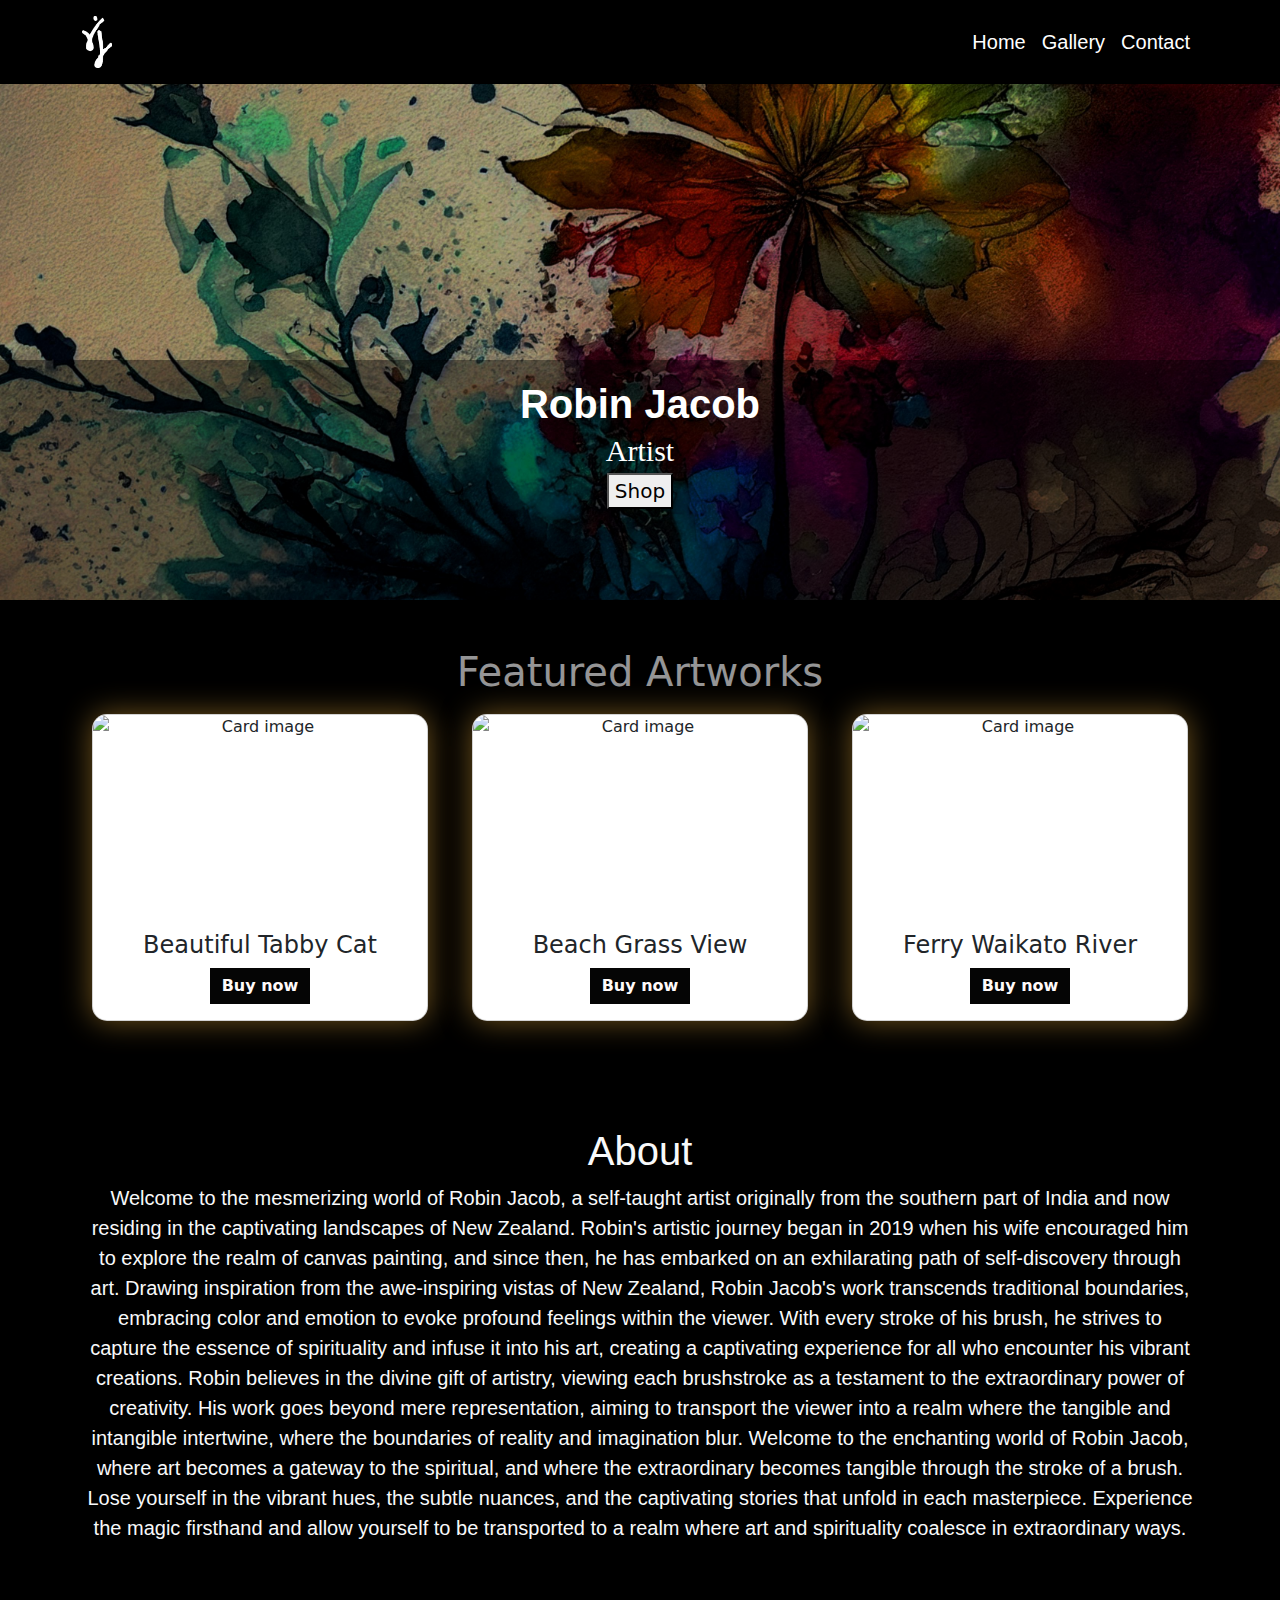
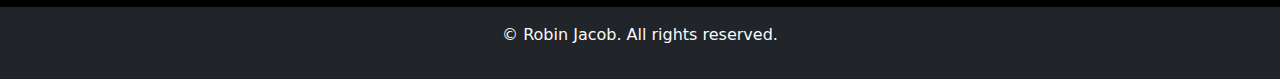
==== index.html @ 34ea34ee "Update index.html" ====
<!DOCTYPE html>
<html lang="en">

<head>
    <meta charset="UTF-8">
    <meta http-equiv="X-UA-Compatible" content="IE=edge">
    <meta name="viewport" content="width=device-width, initial-scale=1.0">
    <!--Bootstrap css-->
    <link rel="stylesheet" href="./assets/css/bootstrap.min.css">
    <!-- Option 1: Include in HTML -->
    <link rel="stylesheet" href="https://cdn.jsdelivr.net/npm/bootstrap-icons@1.3.0/font/bootstrap-icons.css">
    <link rel="stylesheet" href="./assets/css/style.css">
    <title> Robin Jacob's Art Website</title>
</head>


<body>
    

    <nav class="navbar navbar-expand-lg bg-black navbar-dark py-3 fixed-top">
        <div class="container">
            <img width="30" src="images/logo white.png" alt="logo">

            <button class="navbar-toggler" type="button" data-bs-toggle="collapse" data-bs-target="#navmenu">
                <span class="navbar-toggler-icon"></span>
            </button>

            <div class="collapse navbar-collapse" id="navmenu">
                <ul class="navbar-nav ms-auto">
                    <li class="nav-item">
                        <a href="index.html" class="nav-link">Home</a>
                    </li>
                    <li class="nav-item">
                        <a href="gallery.html" class="nav-link">Gallery</a>
                    </li>
                    <li class="nav-item">
                        <a href="contact.html" class="nav-link">Contact</a>
                    </li>
                </ul>

            </div>

        </div>
    </nav>


  <section>
    <div class="hero-image">
        <img src="images/134.jpg" class="img-fluid" style="width:100%;">
        <div class="hero-text centered"> <h1>Robin Jacob</h1>
            <p>Artist</p>
            <a href="gallery.html"><button>Shop</button></a>
        </div>
      </div>
    </section>
    
     <!--section artworks display in card-->
    <section class="artworks p-5 text-center bg-black text-light">
        <h1>Featured Artworks</h1>
        <div class="container">
            <div class="row text-center">
                
            <!-- card 1 -->
            <div class="col-md">
            <div class="card">
                <img class="card-img-top"
                    src="images/2.jpg" alt="Card image">
                <div class="card-body">
                    <h4 class="card-title">Beautiful Tabby
                      Cat </h4>
                 
                    <a href="product-page1.html" class="btn btn-dark">Buy now</a>
                </div>
            </div>
        </div>


            <!-- card 2 -->
            <div class="col-md">
                <div class="card">
                    <img class="card-img-top"
                        src="images/Beach grass View3.jpg" alt="Card image">
                    <div class="card-body">
                        <h4 class="card-title">Beach Grass View</h4>
                       
                        <a href="product-page2.html" class="btn btn-dark">Buy now</a>
                    </div>
                </div>
            </div>
    

            <!-- card 3 -->
            <div class="col-md">
                <div class="card">
                    <img class="card-img-top"
                        src="images/Ferry Waikato river1.jpg" alt="Card image">
                    <div class="card-body">
                        <h4 class="card-title">Ferry Waikato River</h4>
                        <a href="product-page3.html" class="btn btn-dark">Buy now</a>
                    </div>
                </div>
            </div>       
        </div>
    </section>

    <!--section about-->
    <section class="about p-5 text-center bg-black text-light text-center">
        <h1>About</h1>
        <div class="container">
            <div class="row">
                <div>
                   <p>Welcome to the mesmerizing world of Robin Jacob, a self-taught artist originally from the southern part of India and now residing in the captivating landscapes of New Zealand. Robin's artistic journey began in 2019 when his wife encouraged him to explore the realm of canvas painting, and since then, he has embarked on an exhilarating path of self-discovery through art. Drawing inspiration from the awe-inspiring vistas of New Zealand, Robin Jacob's work transcends traditional boundaries, embracing color and emotion to evoke profound feelings within the viewer. With every stroke of his brush, he strives to capture the essence of spirituality and infuse it into his art, creating a captivating experience for all who encounter his vibrant creations. Robin believes in the divine gift of artistry, viewing each brushstroke as a testament to the extraordinary power of creativity. His work goes beyond mere representation, aiming to transport the viewer into a realm where the tangible and intangible intertwine, where the boundaries of reality and imagination blur. Welcome to the enchanting world of Robin Jacob, where art becomes a gateway to the spiritual, and where the extraordinary becomes tangible through the stroke of a brush. Lose yourself in the vibrant hues, the subtle nuances, and the captivating stories that unfold in each masterpiece. Experience the magic firsthand and allow yourself to be transported to a realm where art and spirituality coalesce in extraordinary ways. </p>
                </div>
            </div>
        </div>
    </section>


   

<!-- create footer-->
<footer class="bg-dark text-light text-center p-3">
    <p>© Robin Jacob. All rights reserved.</p>
</footer>
      
 








    <!--Bootstrap js-->
    <script src="./assets/js/jquery.min.js"></script>
    <script src="./assets/js/bootstrap.min.js"></script>
</body>

</html>
---- assets/css/style.css ----
body::before {
    display: block;
    content: '';
    height: 60px;
}


@media(min-width: 768px) {
    .news-input {
        width: 50%;
    }
}

body,
html {
    height: 100%;
}

/* The hero image */
.hero-image .hero-image {
    /* Use "linear-gradient" to add a darken background effect to the image (photographer.jpg). This will make the text easier to read */
    /* background-image: linear-gradient(rgba(60, 0, 0, 0.5), rgba(0, 20, 0, 0.5)), url(/images/Port\ Waikato-Birds\ eyeview1.JPG); */


    /* Set a specific height */
    height:20%;
  color: #050505;
 position: relative;
    /* Position and center the image to scale nicely on all screens */


    background-position: center;
    background-repeat: no-repeat;
    background-size: cover;
    position: relative;
    margin: 0 auto;
    padding: 0;
    text-align: center;
    font-family: 'Roboto', sans-serif;
    font-display: swap;
    font-size: 20px;
    font-weight: 400;
    text-decoration: none;
    color: #fff;
    background-color: #050505;
    border-radius: 5px;
    border: 1px solid #050505;
    cursor: pointer;
    transition: all 0.3s ease-in-out;
}

/* Place text in the middle of the image */
.hero-text {
    text-align: center;
    position: relative;
    top: 60%;
    left: 50%;
    transform: translate(-50%, -50%);
    color: white;
    position: absolute;
    bottom: 0;
    background: rgb(0, 0, 0);
    background: rgba(0, 0, 0, 0.4); /* Black see-through */
    color: #f1f1f1;
    width: 100%;
    color: white;
    font-size: 20px;
    padding: 20px;

}

section.hero {
    background-color: black;
}

.hero-text h1 {
    font-size: 40px;
    font-weight: 700;
    margin: 0;
    padding: 0;
    font-family: Verdana, Geneva, Tahoma, sans-serif;



}

.hero-text p {
    font-size: 30px;
    font-weight: 400;
    margin: 0;
    padding: 0;
    font-family: cursive;
}

.nav-link {
    color: #fff;
    font-size: 20px;
    font-weight: 400;
    font-family: 'Roboto', sans-serif;
    font-display: swap;
    padding: 0 10px;
    text-decoration: none;

    transition: all 0.3s ease-in-out;
}

.card {
    box-shadow: 0 0 30px rgba(228, 167, 55, 0.5);
    overflow: hidden;
    border-radius: 15px;
    width: 200;

    margin: 10px;

}

.card-img-top {
    border-radius: 0;
    height: 200px;
    object-fit: cover;
    width: 100%;
}

section .product-page {
    padding: 30px 0;
    margin: 30px 0;
    margin-bottom: 30px;
}

p.price {
    color: #ffffff;
    font-size: 20px;
    font-weight: 600;
    margin: 0;
    margin-bottom: 10px;
    padding: 0;
    background-color: rgb(145, 144, 138);
}

.btn {
    background-color: #050505;
    border: none;
    border-radius: 0;
    color: #fffafa;
    font-size: 16px;
    font-weight: 600;
   
 
    transition: all 0.3s ease-in-out;

  justify-content: center;

}

.col-md-6 {
    margin-bottom: 20px;
}

.contact-page{
    background-color: #050505;
    border: none;
    border-radius: 0;
    color: #fffafa;
    font-size: 16px;
    font-weight: 600;
   
 
    transition: all 0.3s ease-in-out;

  justify-content: center;
  margin: 10px;
  padding: 10px;
  width: 100%;
  height: 100%;
  text-align: center;
  font-family: 'Roboto', sans-serif;
  font-display: swap;
  font-size: 20px;
  font-weight: 400;
  text-decoration: none;
  color: #fff;
  background-color: #050505;
  border-radius: 5px;
  border: 1px solid #050505;
  cursor: pointer;
  transition: all 0.3s ease-in-out;
}

.about {


  justify-content: center;
  
  text-align: justify;
  font-family: 'Roboto', sans-serif;
  font-display: swap;
  font-size: 20px;
  font-weight: 400;
 

  cursor: pointer;
  transition: all 0.3s ease-in-out;
}
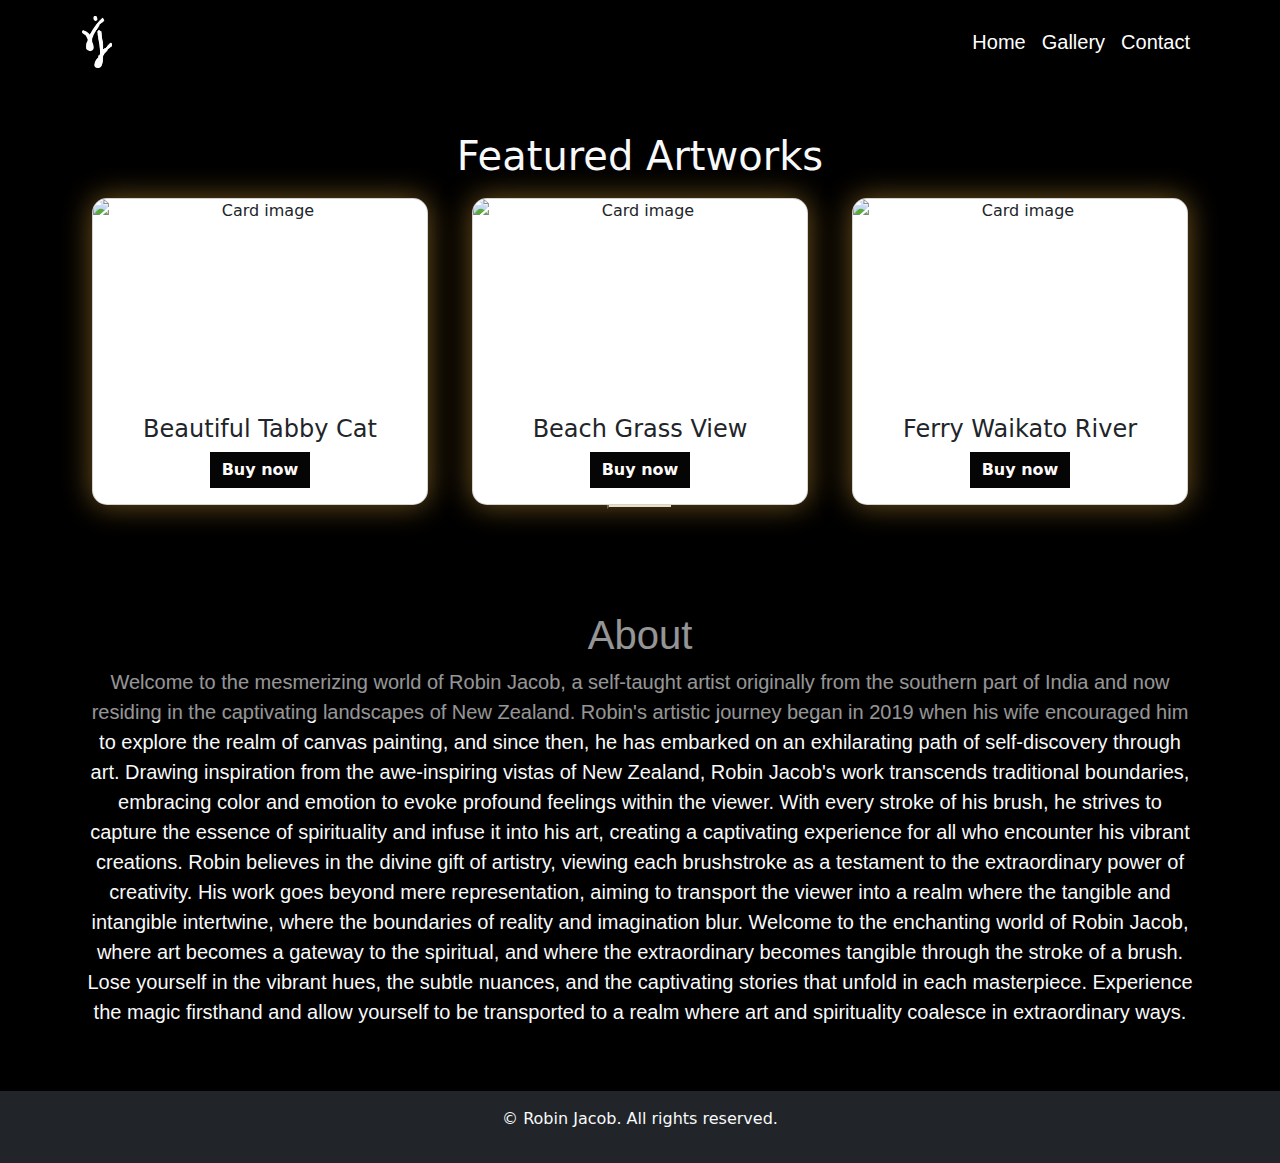
==== commit d0ec99e5: "Update index.html" ====
--- a/index.html
+++ b/index.html
@@ -46,7 +46,7 @@
 
   <section>
     <div class="hero-image">
-        <img src="images/134.jpg" class="img-fluid" style="width:100%;">
+        <img src="images/Port Waikato-Birds eyeview1.jpg" class="img-fluid" style="width:100%;">
         <div class="hero-text centered"> <h1>Robin Jacob</h1>
             <p>Artist</p>
             <a href="gallery.html"><button>Shop</button></a>
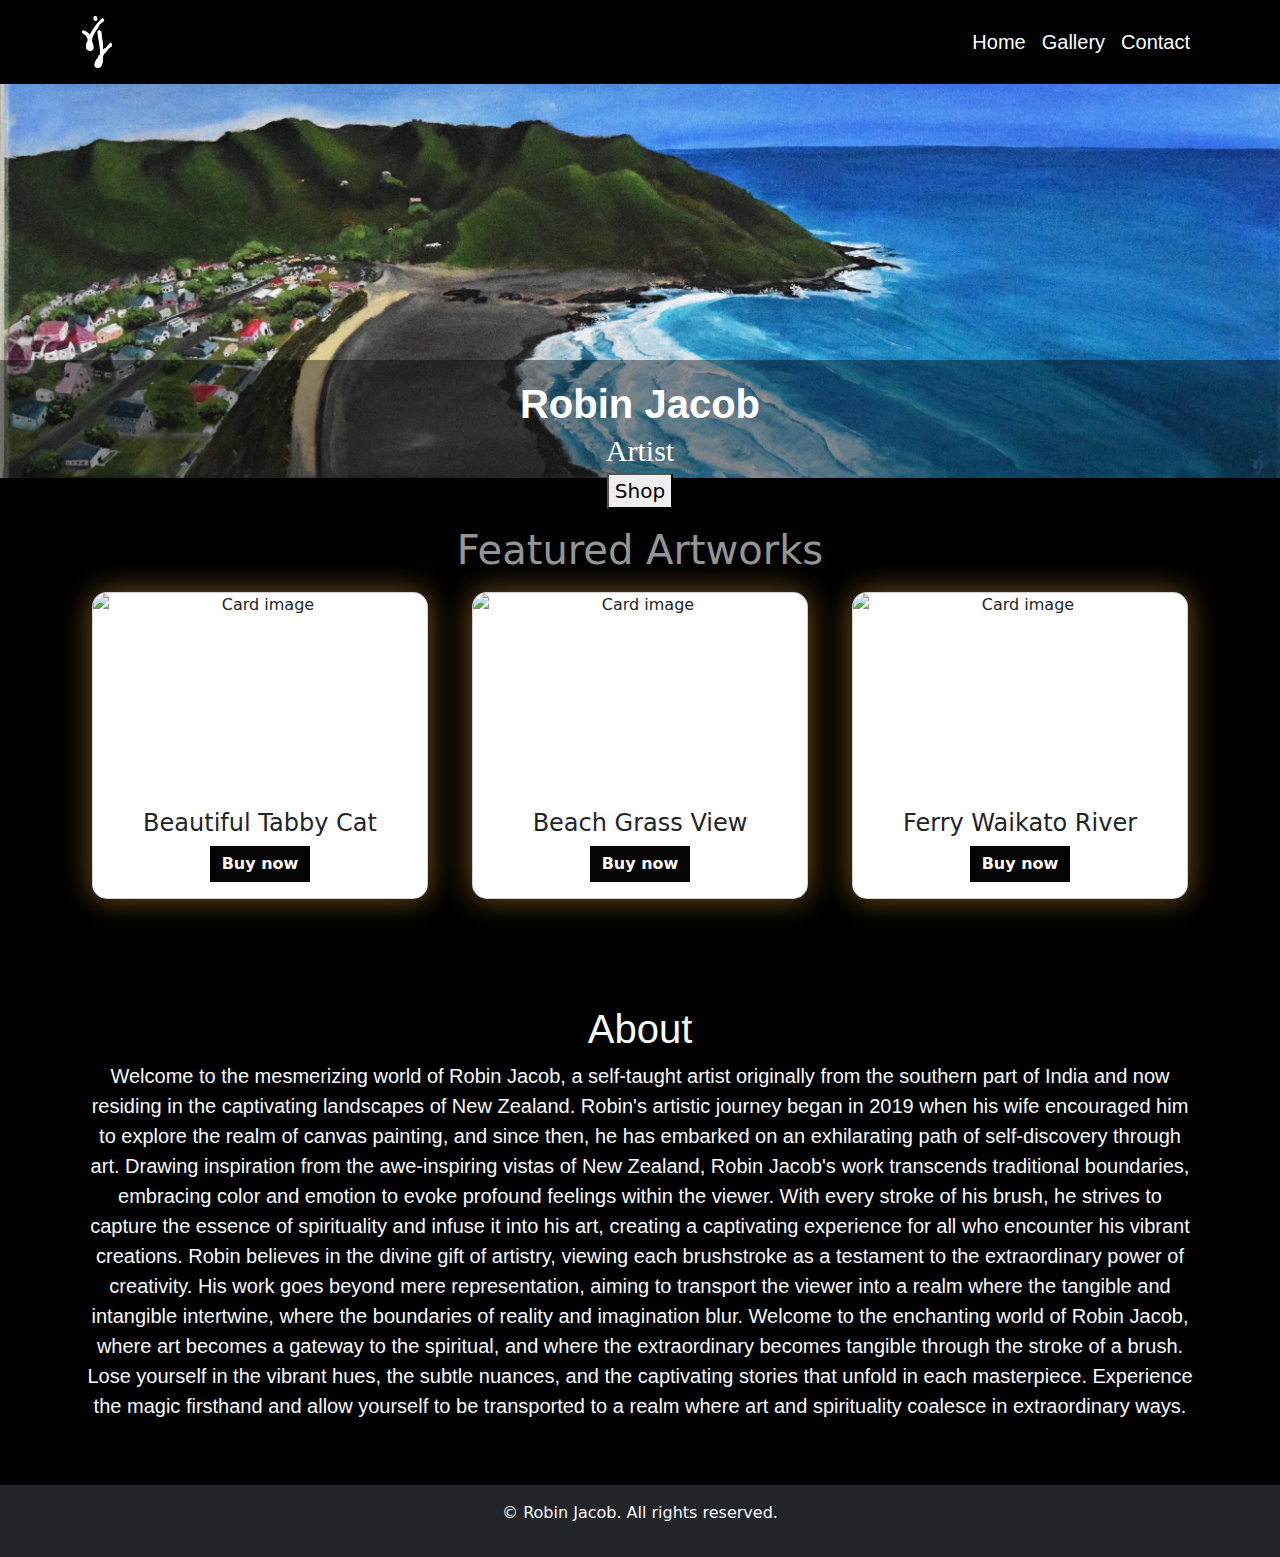
==== commit 8cfebff5: "Update index.html" ====
--- a/index.html
+++ b/index.html
@@ -46,7 +46,7 @@
 
   <section>
     <div class="hero-image">
-        <img src="images/Port Waikato-Birds eyeview1.jpg" class="img-fluid" style="width:100%;">
+        <img src="images/birdseyeportwaikato.jpeg" class="img-fluid" style="width:100%;">
         <div class="hero-text centered"> <h1>Robin Jacob</h1>
             <p>Artist</p>
             <a href="gallery.html"><button>Shop</button></a>
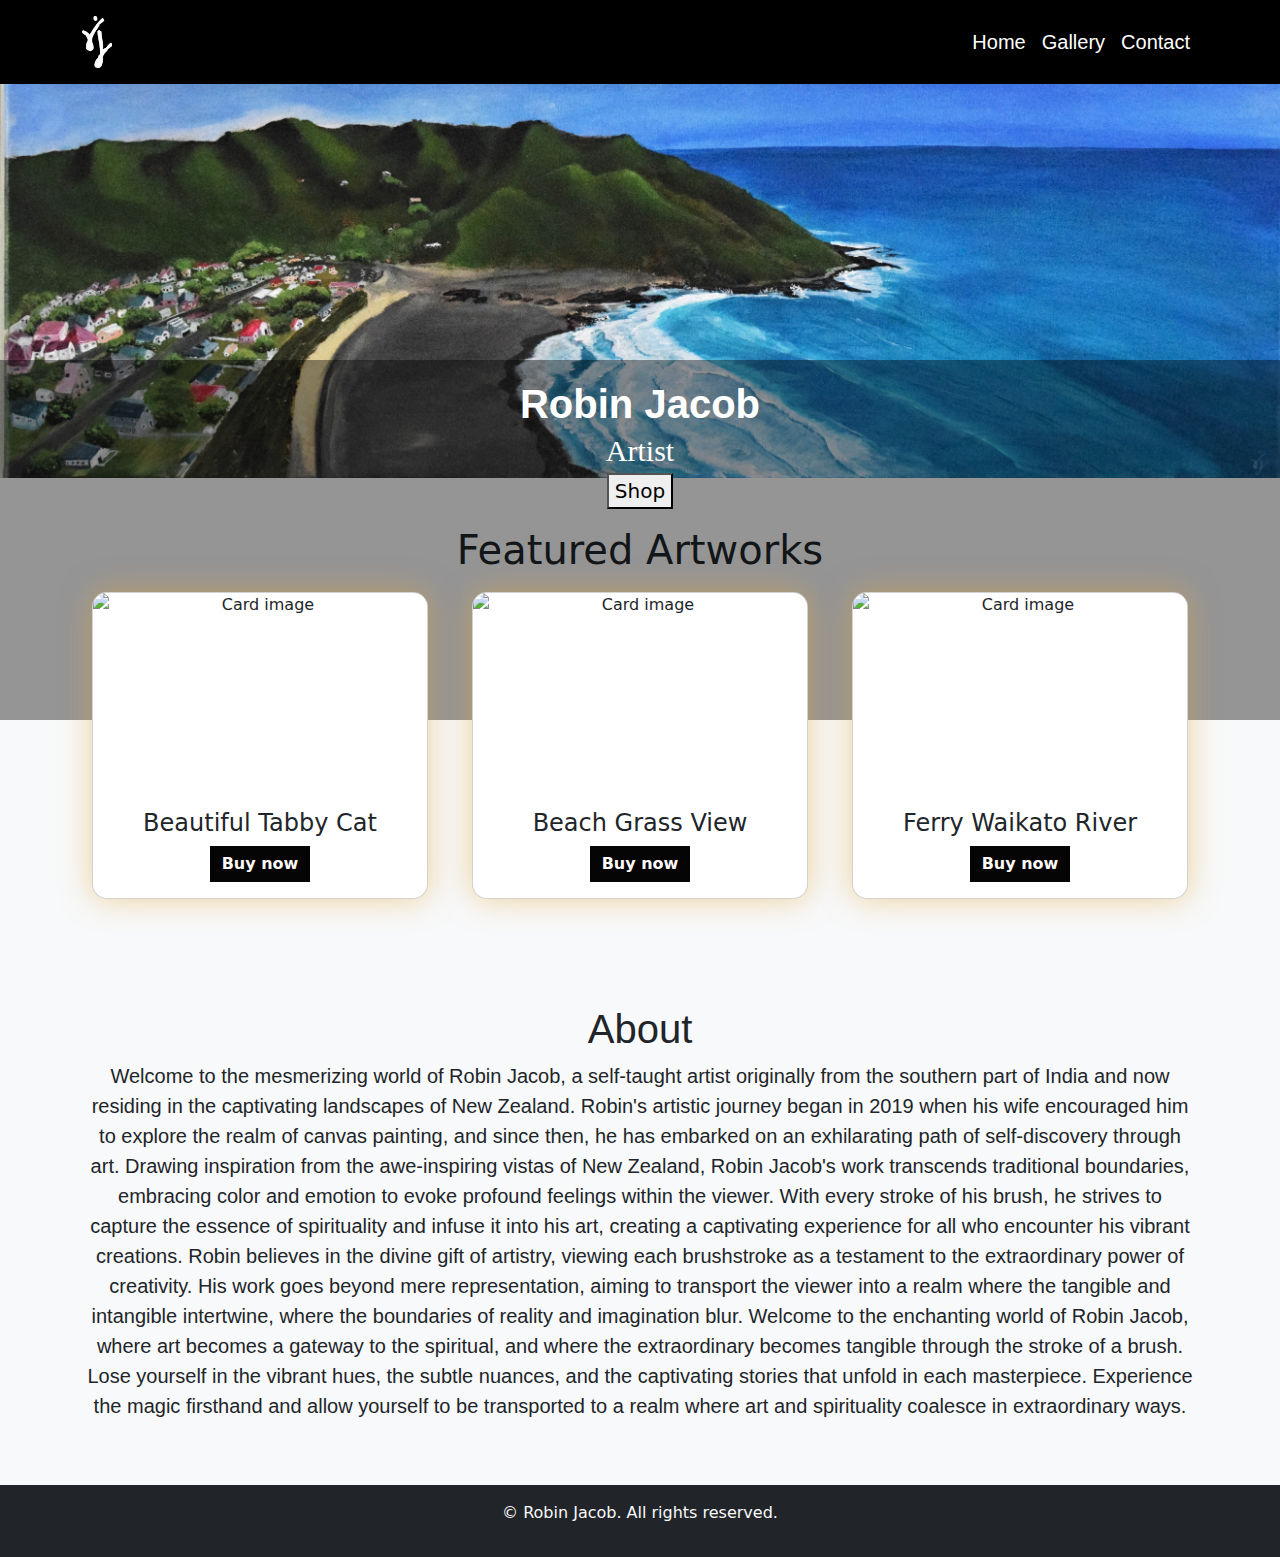
==== commit 18b118c9: "Update index.html" ====
--- a/index.html
+++ b/index.html
@@ -55,7 +55,7 @@
     </section>
     
      <!--section artworks display in card-->
-    <section class="artworks p-5 text-center bg-black text-light">
+    <section class="artworks p-5 text-center bg-light text-dark">
         <h1>Featured Artworks</h1>
         <div class="container">
             <div class="row text-center">
@@ -104,7 +104,7 @@
     </section>
 
     <!--section about-->
-    <section class="about p-5 text-center bg-black text-light text-center">
+    <section class="about p-5 text-center bg-light text-dark text-center">
         <h1>About</h1>
         <div class="container">
             <div class="row">
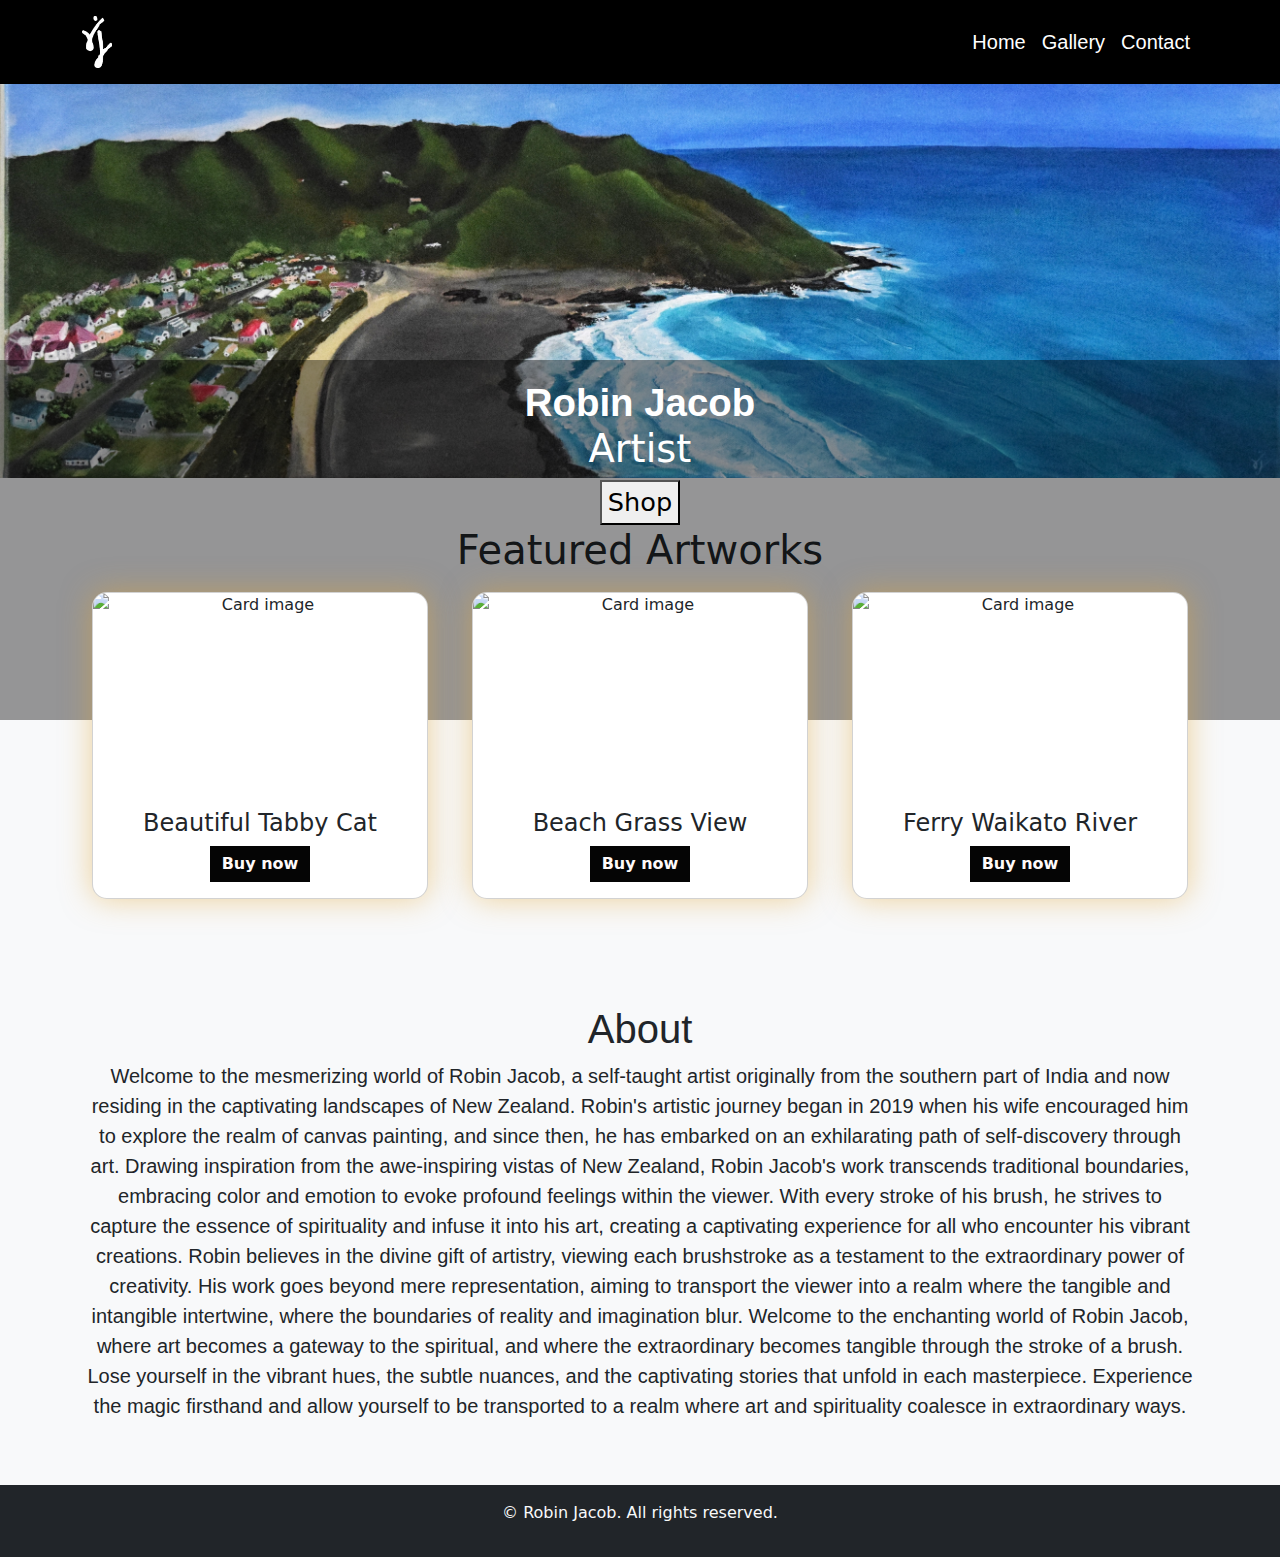
==== commit e959b7ba: "Update index.html" ====
--- a/index.html
+++ b/index.html
@@ -44,15 +44,16 @@
     </nav>
 
 
-  <section>
-    <div class="hero-image">
-        <img src="images/birdseyeportwaikato.jpeg" class="img-fluid" style="width:100%;">
-        <div class="hero-text centered"> <h1>Robin Jacob</h1>
-            <p>Artist</p>
-            <a href="gallery.html"><button>Shop</button></a>
-        </div>
-      </div>
-    </section>
+  <section class="hero">
+        <div class="hero-image">
+            <img src="/images/birdseyeportwaikato.jpeg" class="img-fluid" style="width:100%;">
+            <div class="hero-text d-sm centered"> <h1 style="font-size:3vw;">Robin Jacob</h1>
+    
+                <h6 style="font-size:3vw;">Artist</h6>
+                <a style="font-size:2vw;" href="gallery.html"><button>Shop</button></a>
+            </div>
+          </div>
+        </section>
     
      <!--section artworks display in card-->
     <section class="artworks p-5 text-center bg-light text-dark">
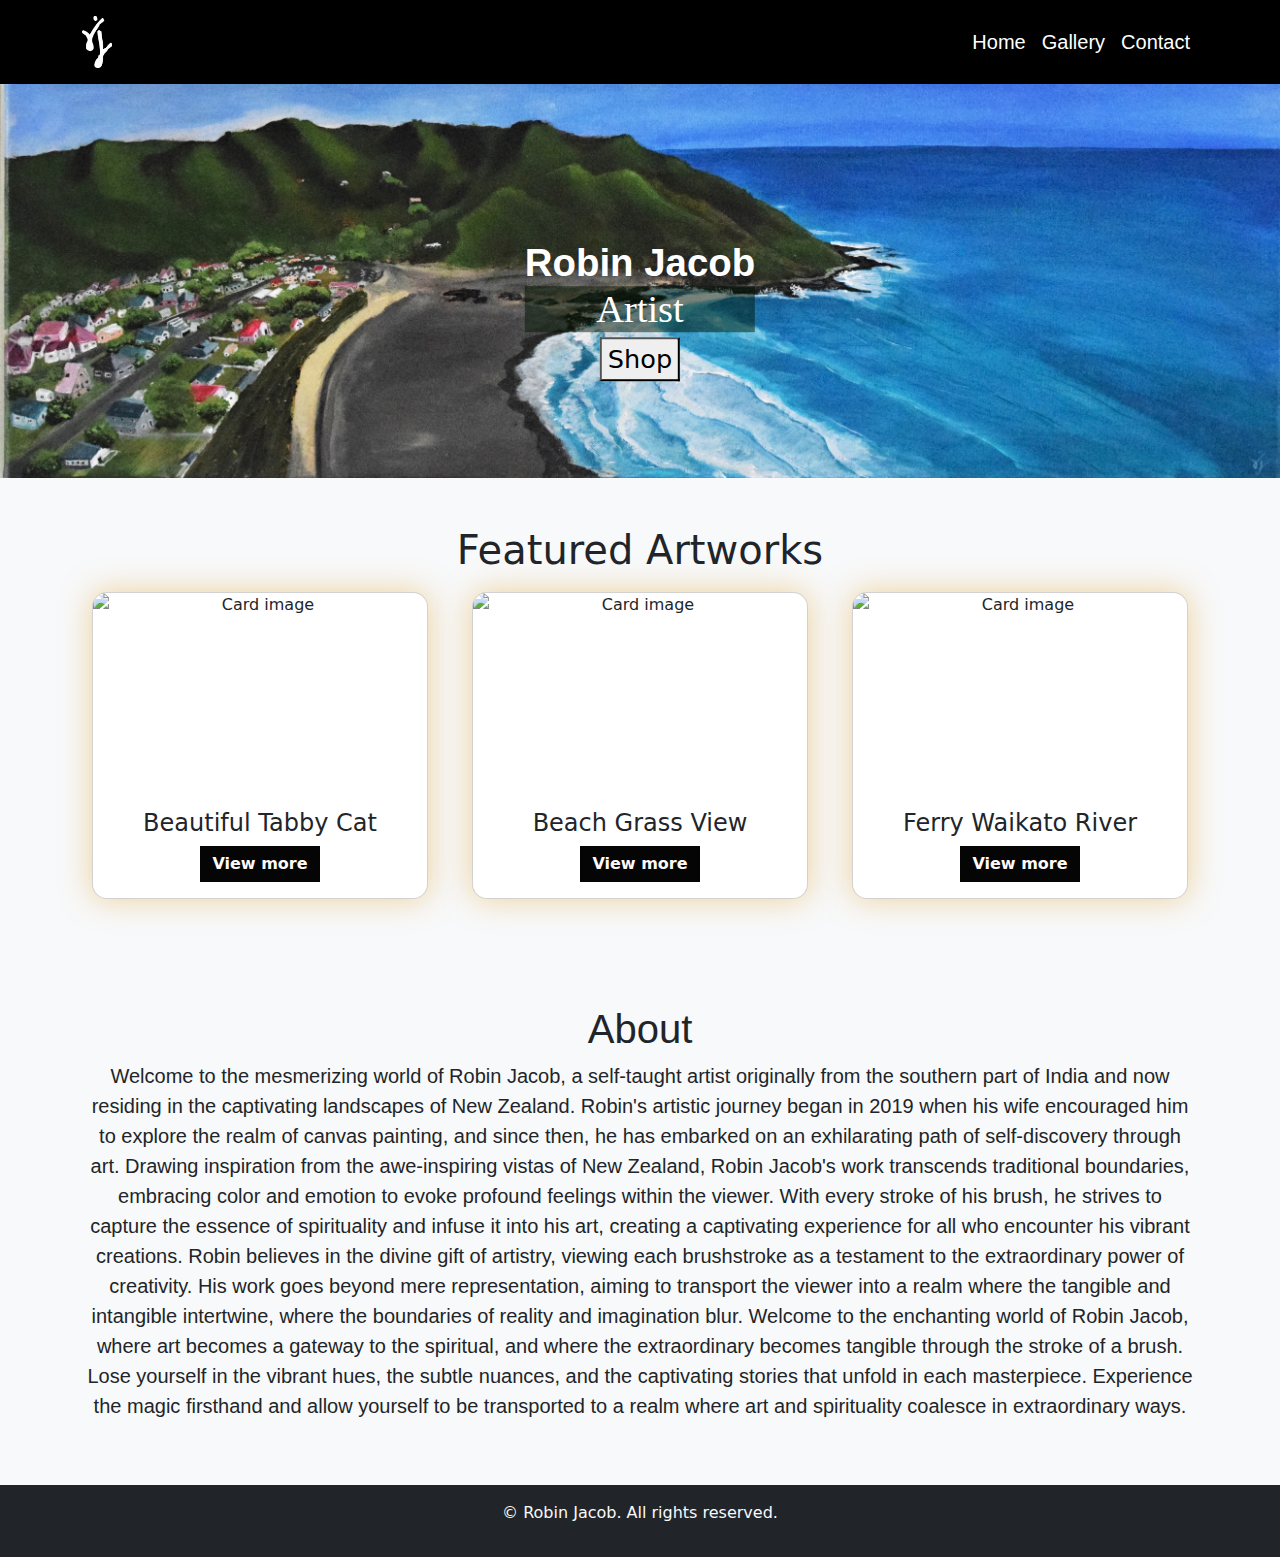
==== commit 4750edcc: "Update index.html" ====
--- a/index.html
+++ b/index.html
@@ -70,7 +70,7 @@
                     <h4 class="card-title">Beautiful Tabby
                       Cat </h4>
                  
-                    <a href="product-page1.html" class="btn btn-dark">Buy now</a>
+                    <a href="product-page1.html" class="btn btn-dark">View more</a>
                 </div>
             </div>
         </div>
@@ -84,7 +84,7 @@
                     <div class="card-body">
                         <h4 class="card-title">Beach Grass View</h4>
                        
-                        <a href="product-page2.html" class="btn btn-dark">Buy now</a>
+                        <a href="product-page2.html" class="btn btn-dark">View more</a>
                     </div>
                 </div>
             </div>
@@ -97,7 +97,7 @@
                         src="images/Ferry Waikato river1.jpg" alt="Card image">
                     <div class="card-body">
                         <h4 class="card-title">Ferry Waikato River</h4>
-                        <a href="product-page3.html" class="btn btn-dark">Buy now</a>
+                        <a href="product-page3.html" class="btn btn-dark">View more</a>
                     </div>
                 </div>
             </div>       
--- a/assets/css/style.css
+++ b/assets/css/style.css
@@ -17,62 +17,36 @@
 }
 
 /* The hero image */
-.hero-image .hero-image {
+.hero-image {
     /* Use "linear-gradient" to add a darken background effect to the image (photographer.jpg). This will make the text easier to read */
-    /* background-image: linear-gradient(rgba(60, 0, 0, 0.5), rgba(0, 20, 0, 0.5)), url(/images/Port\ Waikato-Birds\ eyeview1.JPG); */
+    /* background-image: linear-gradient(rgba(60, 0, 0, 0.5), rgba(0, 20, 0, 0.5)), url(./images/birdseyeportwaikato.jpeg); */
 
 
     /* Set a specific height */
-    height:20%;
-  color: #050505;
- position: relative;
+    height: 50%;
+
     /* Position and center the image to scale nicely on all screens */
-
-
     background-position: center;
     background-repeat: no-repeat;
     background-size: cover;
     position: relative;
-    margin: 0 auto;
-    padding: 0;
-    text-align: center;
-    font-family: 'Roboto', sans-serif;
-    font-display: swap;
-    font-size: 20px;
-    font-weight: 400;
-    text-decoration: none;
-    color: #fff;
-    background-color: #050505;
-    border-radius: 5px;
-    border: 1px solid #050505;
-    cursor: pointer;
-    transition: all 0.3s ease-in-out;
 }
 
 /* Place text in the middle of the image */
 .hero-text {
     text-align: center;
-    position: relative;
+    position: absolute;
     top: 60%;
     left: 50%;
     transform: translate(-50%, -50%);
     color: white;
-    position: absolute;
-    bottom: 0;
-    background: rgb(0, 0, 0);
-    background: rgba(0, 0, 0, 0.4); /* Black see-through */
-    color: #f1f1f1;
-    width: 100%;
-    color: white;
-    font-size: 20px;
-    padding: 20px;
 
 }
-
 section.hero {
     background-color: black;
+    color: black;
+  
 }
-
 .hero-text h1 {
     font-size: 40px;
     font-weight: 700;
@@ -84,12 +58,14 @@
 
 }
 
-.hero-text p {
+.hero-text h6 {
     font-size: 30px;
     font-weight: 400;
     margin: 0;
     padding: 0;
     font-family: cursive;
+    background-color: rgba(0, 20, 0, 0.5);
+   margin-bottom: 5px;
 }
 
 .nav-link {
@@ -157,7 +133,7 @@
 }
 
 .contact-page{
-    background-color: #050505;
+    background-color: #050600;
     border: none;
     border-radius: 0;
     color: #fffafa;
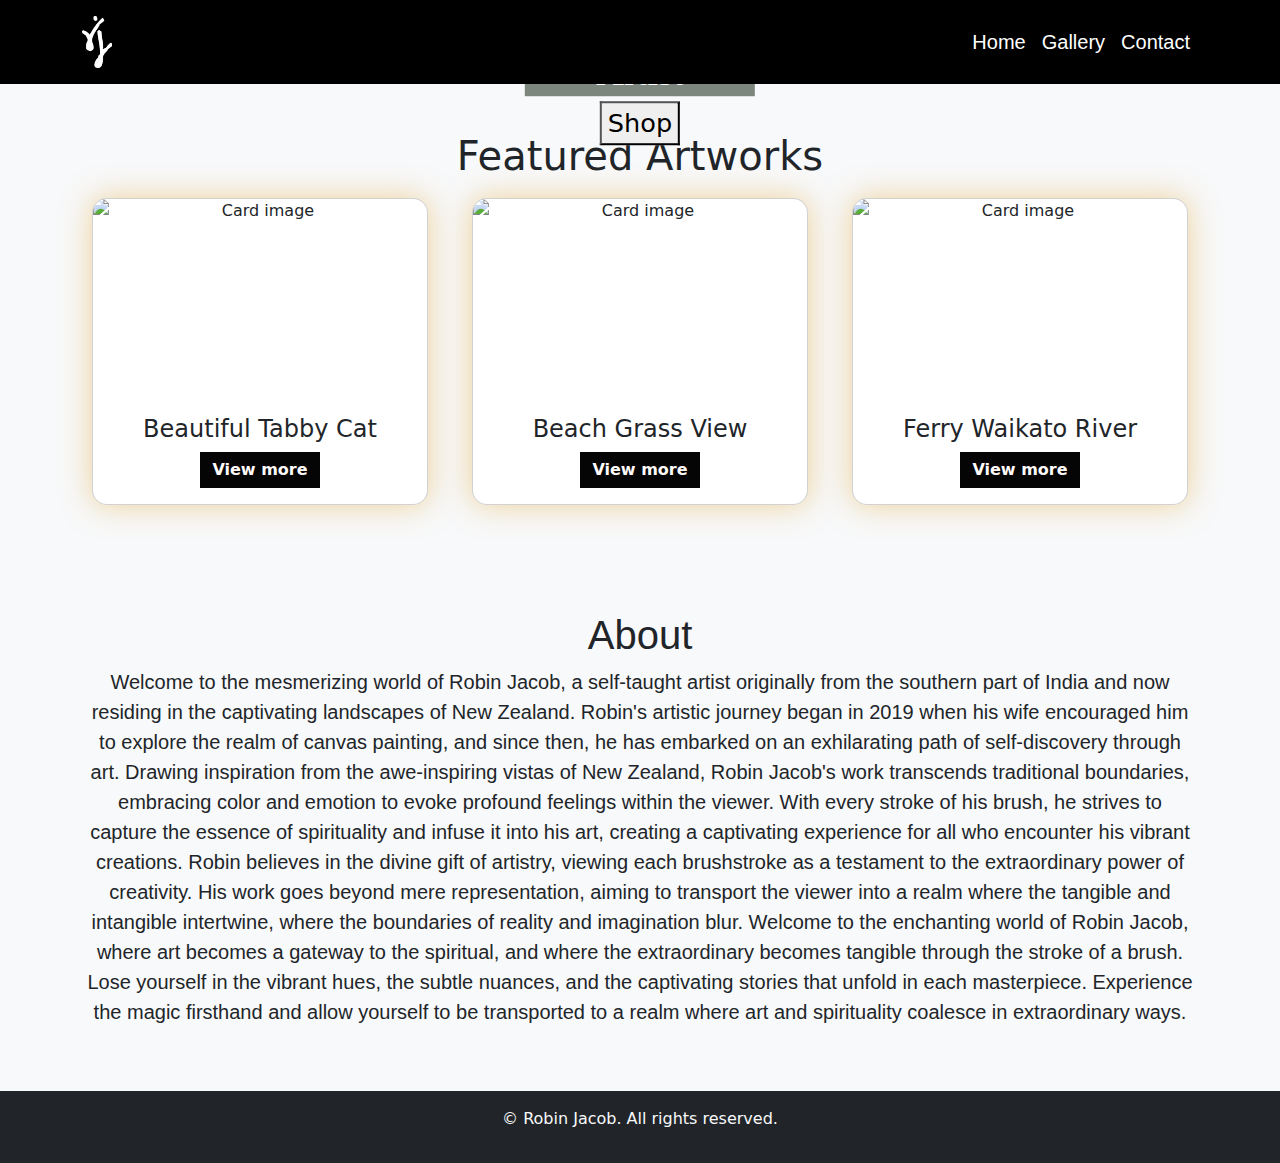
==== commit 2a2ebaef: "Update index.html" ====
--- a/index.html
+++ b/index.html
@@ -46,7 +46,7 @@
 
   <section class="hero">
         <div class="hero-image">
-            <img src="/images/birdseyeportwaikato.jpeg" class="img-fluid" style="width:100%;">
+            <img src="images/birdseyeviewportwaikato.jpeg" class="img-fluid" style="width:100%;">
             <div class="hero-text d-sm centered"> <h1 style="font-size:3vw;">Robin Jacob</h1>
     
                 <h6 style="font-size:3vw;">Artist</h6>
